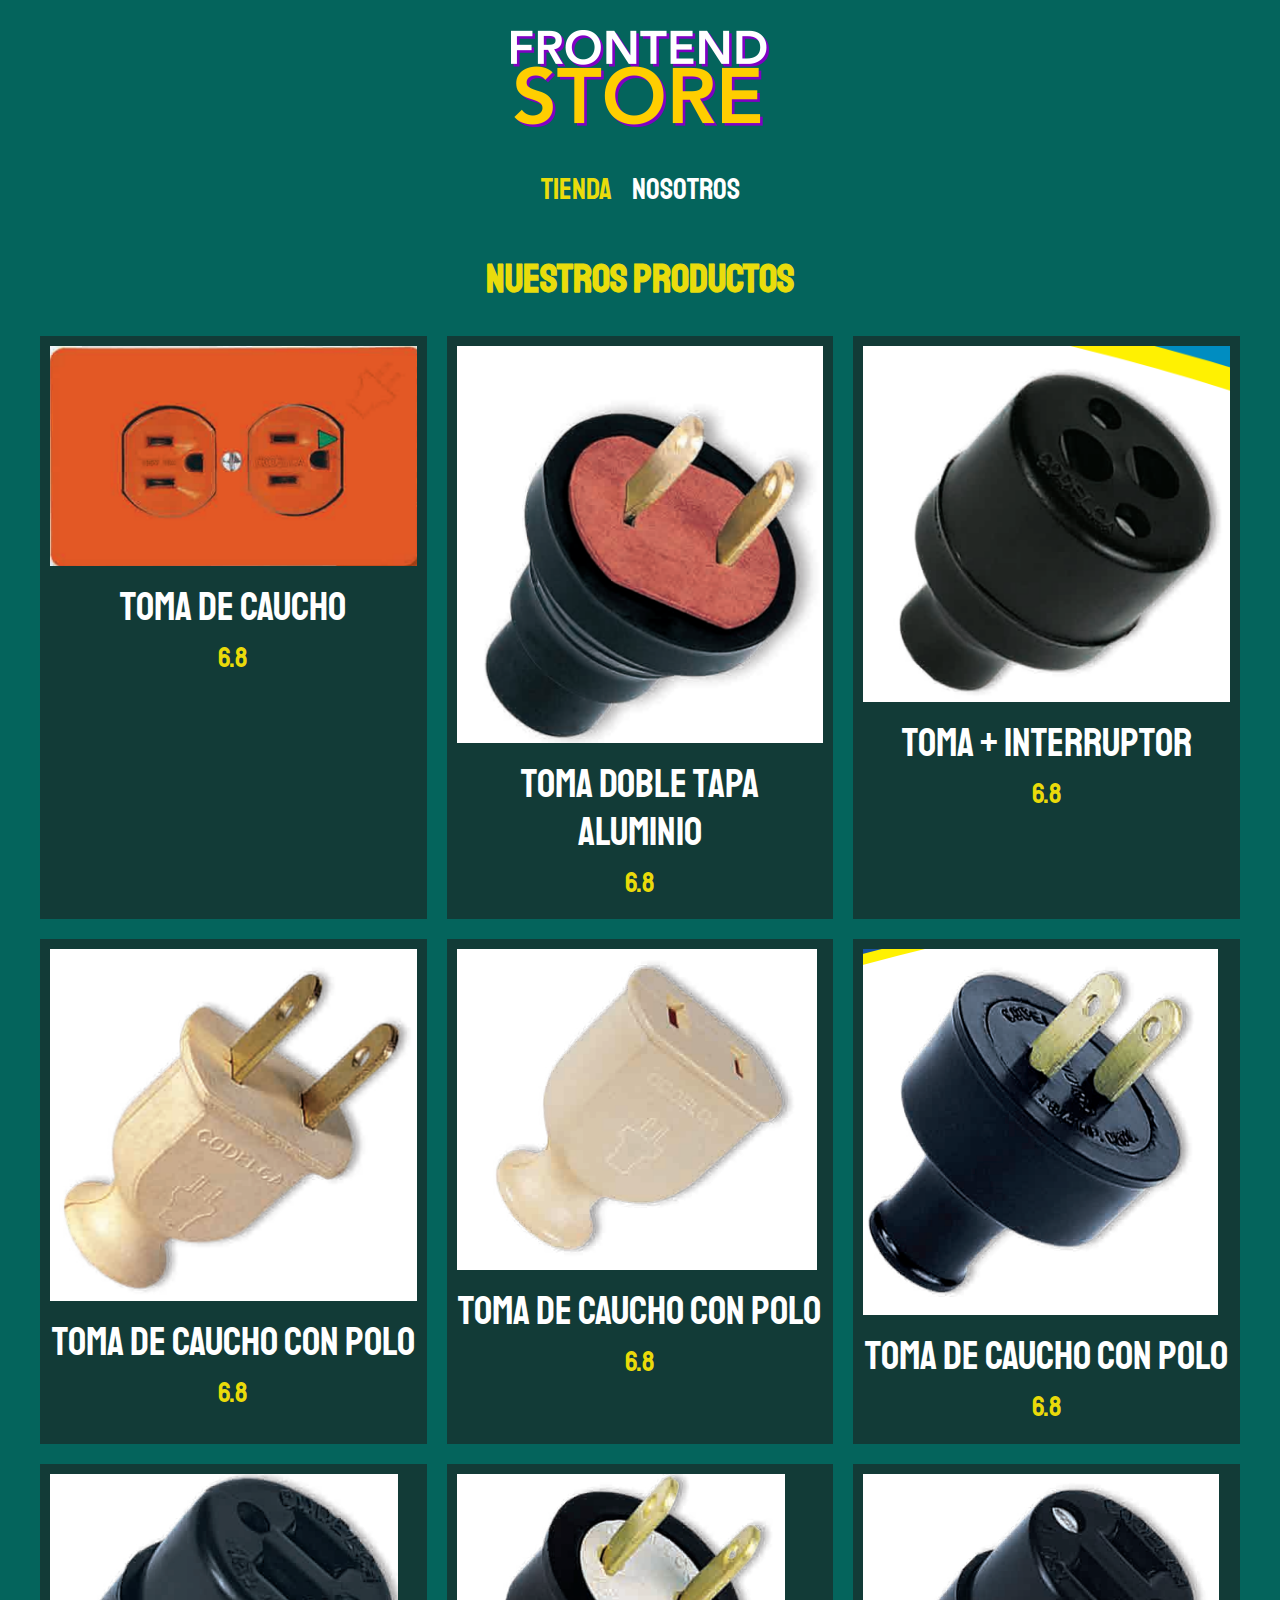
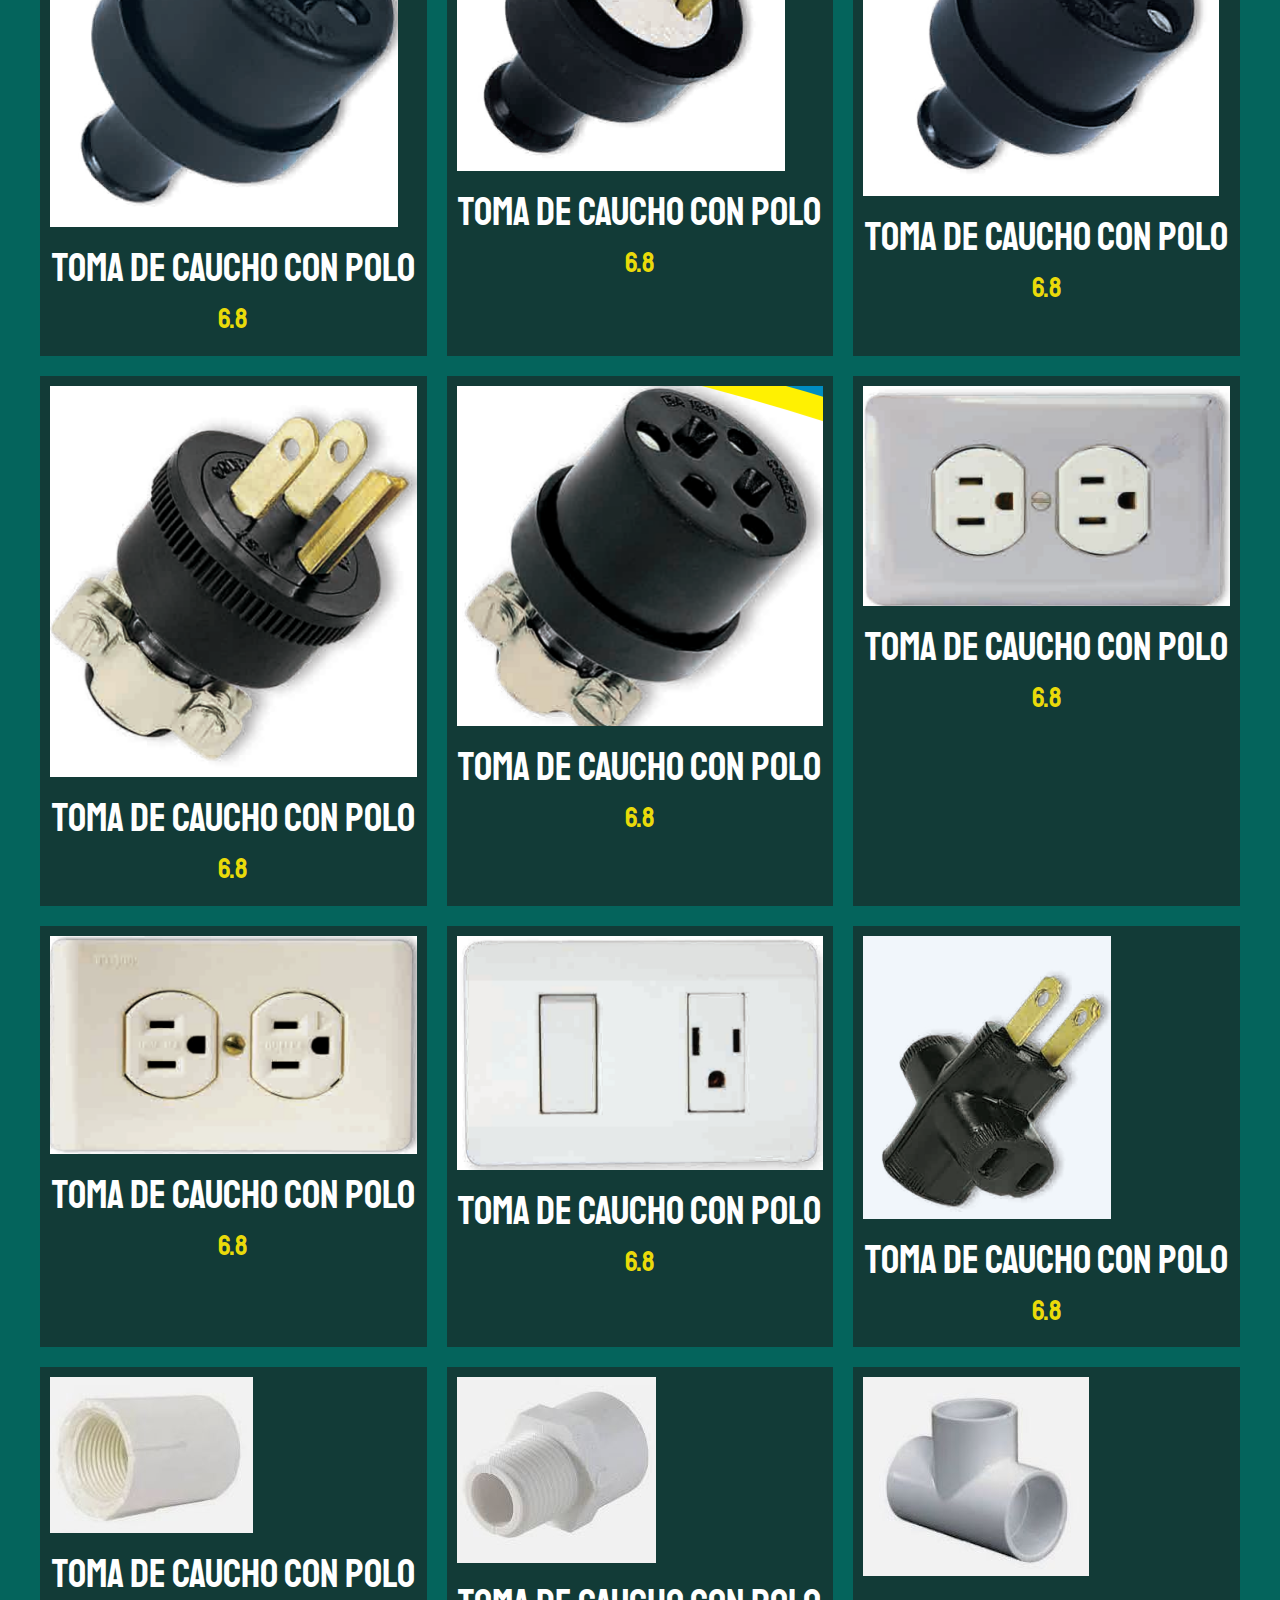
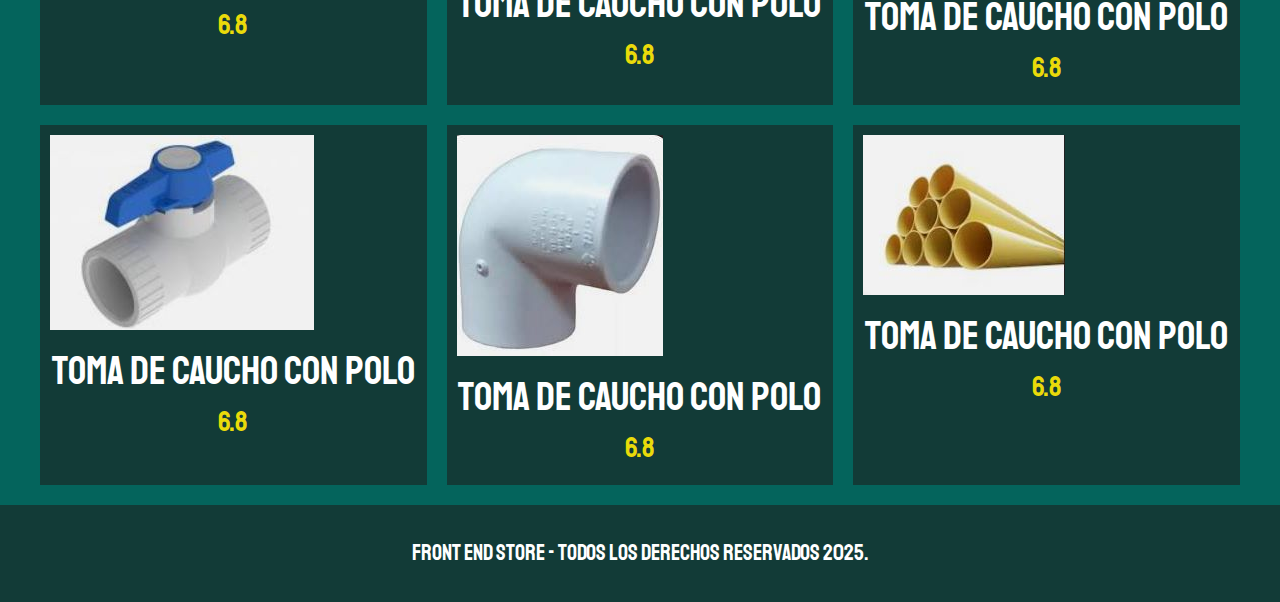
==== index.html @ 4b725e62 "cambios nuevos" ====
<!DOCTYPE html>
<html lang="en">

<head>
    <meta charset="UTF-8">
    <meta name="viewport" content="width=device-width, initial-scale=1.0">
    <title>FrontEnd Store</title>
    <link rel="stylesheet" href="css/Normalize.css">
    <link href="https://fonts.googleapis.com/css2?family=Staatliches&display=swap" rel="stylesheet">
    <link rel="stylesheet" href="css/style.css">

    <!-- mobile -->
    <link rel="stylesheet" href="./css/mobile.css" media='(min-width:600px)' >

</head>

<body>
    <header class="header">
        <a href="index.html"></a>
        <img class="header__logo" src="img/logo.png" alt="Logotipo">
    </header>
    <nav class="navegacion">
        <a class="navegacion__enlace navegacion__enlace--activo" href="index.html">Tienda</a>
        <a class="navegacion__enlace" href="nosotros.html">Nosotros</a>
    </nav>

    <main class="contenedor">
        <h1>Nuestros productos</h1>

        <div class="grid" id="grid">
           
        </div>

    </main>

    <footer class="footer">
        <p class="footer__texto">Front End Store - Todos los derechos reservados 2025.</p>
    </footer>
     <script src="./js/data.js"></script>
     <script src="./js/scripts.js"></script> <!-- Agregamos el archivo JavaScript -->
</body>

</html>
---- css/style.css ----
:root{
    --primario: #04645c;
    --primarioOscuro: #123b37;
    --secundario: rgba(249, 229, 7, 0.957);
    --secundarioOscuro: rgb(233,287,2);
    --blanco: #ffff;
    --negro: #000;

    --fuentePrincipal: 'Staatliches', cursive;
}

html {
    box-sizing: border-box;
    font-size: 62.5%;
  }
  *, *:before, *:after {
    box-sizing: inherit;
  }

  /*Globales*/
body{
    background-color: var(--primario);
    font-size: 1.6rem;
    line-height: 1.5;
}
p{
    font-size: 1.8rem;
    font-family: Arial, Helvetica, sans-serif;
    color: var(--blanco);
}
a{
    text-decoration: none;
}

img{
    margin: 1 2 3 4;
    max-width: 100%;
}
.contenedor{
    max-width: 120rem;
    margin: 0 auto;
}
h1,h2, h3{
    text-align: center;
    color: var(--secundario);
    font-family: var(--fuentePrincipal);
}
h1 {
    font-size: 4rem;
}
h2 {
    font-size: 3.2rem;
}
h3 {
    font-size: 2.4rem;
}
/*Header*/
.header{
    display: flex;
    justify-content: center;
}
.header__logo{
    margin: 3rem 0;
    max-width: 30%;

}
/*footer*/
.footer{
    background-color: var(--primarioOscuro);
    padding: 1rem;
    margin-top: 2rem;
}
.footer__texto {
    font-family: var(--fuentePrincipal);
    text-align: center;
    font-size: 2.2rem;
}
/*Navegación*/
.navegacion{
    background-color: var(--primario);
    padding: 1rem 0;
    display: flex;
    justify-content: center;
    gap: 2rem;
}
.navegacion__enlace {
    font-family: var(--fuentePrincipal);
    color: var(--blanco);
    font-size: 3rem;

}
.navegacion__enlace--activo,
.navegacion__enlace:hover{
    color: var(--secundario);
}
/*Grid*/
.grid{
    display: grid;
    grid-template-columns: repeat(2, 1fr);
    gap: 2rem;

}
@media (min-width: 768px) {
    .grid {
        grid-template-columns: repeat(3, 1fr);
    }
}
/*Productos**/
.producto{
    background-color: var(--primarioOscuro);
    padding: 1rem;
}
.producto__nombre{
    font-size: 4rem;
}
.producto__precio{
    font-size: 2.8rem;
    color: var(--secundario
    );
}
.producto__nombre,
.producto__precio {
    font-family: var(--fuentePrincipal);
    margin: 1rem 0;
    text-align: center;
    line-height: 1.2;
}

/**Graficos*/
.grafico{
    min-height: 30rem;
    background-repeat: no-repeat;
    background-size: cover;
    grid-column: 1 / 3;
}
.grafico--multitoma {
    grid-row: 2 / 3;
    background-image: url(../img/grafico1.png);
    
}
.grafico--multitomaclavija{
    background-image: url(../img/grafico2.png);
    grid-row: 8 / 9;
}

@media (min-width: 768px) {
    .grafico--multitomaclavija {
    grid-row: 5 / 6;
    grid-column: 2 / 4;
    }
}

/**Nosotros**/
.nosotros{
    display: grid;
    grid-template-rows: repeat(2, auto);
}

@media (min-width: 768px) {
    .nosotros{
        grid-template-columns: repeat(2, 1fr);
        column-gap: 2rem;
    }
}

.nosotros__imagen{
    grid-row: 1 / 2;
}
@media (min-width: 768px) {
    .nosotros__imagen{
        grid-column: 2 /3;
        gap: 2rem;
    }
}

/**Bloques*/
.bloques{
    display:grid;
    grid-template-columns: repeat(2, 1fr);

    gap: 2rem;
}
@media (min-width: 768px) {
    .bloques{
        grid-template-columns: repeat(4, 1fr);
    }
}
.bloque{
    text-align: center;
}
.bloque__titulo{
    margin: 0;
}
/*Pagina del producto*/
@media (min-width: 768px) {
    .toma{
        display: grid;
        grid-template-columns: repeat(2, 1fr);
        column-gap: 2rem;
    }
}
.formulario{
    display: grid;
    grid-template-columns: repeat(2, 1fr);
    gap: 2rem;
}
.formulario__campo{
    border: 1rem solid var(--primarioOscuro);
    background-color: transparent;
    color: var(--blanco);
    font-size: 2rem;
    font-family: Arial, Helvetica, sans-serif;
    padding: 1rem;
    appearance: none;

}
.formulario__submit{
    background-color: var(--secundario);
    border: none;
    font-size: 2rem;
    font-family: var(--fuentePrincipal);
    padding: 2rem;
    transition: background-color .3s ease;
    transition: font-size .3s ease;
    grid-column: 1 / 3;
}
.formulario__submit:hover{
    font-size: 2.4rem;
    cursor: pointer;
    background-color: var(--secundarioOscuro);
}
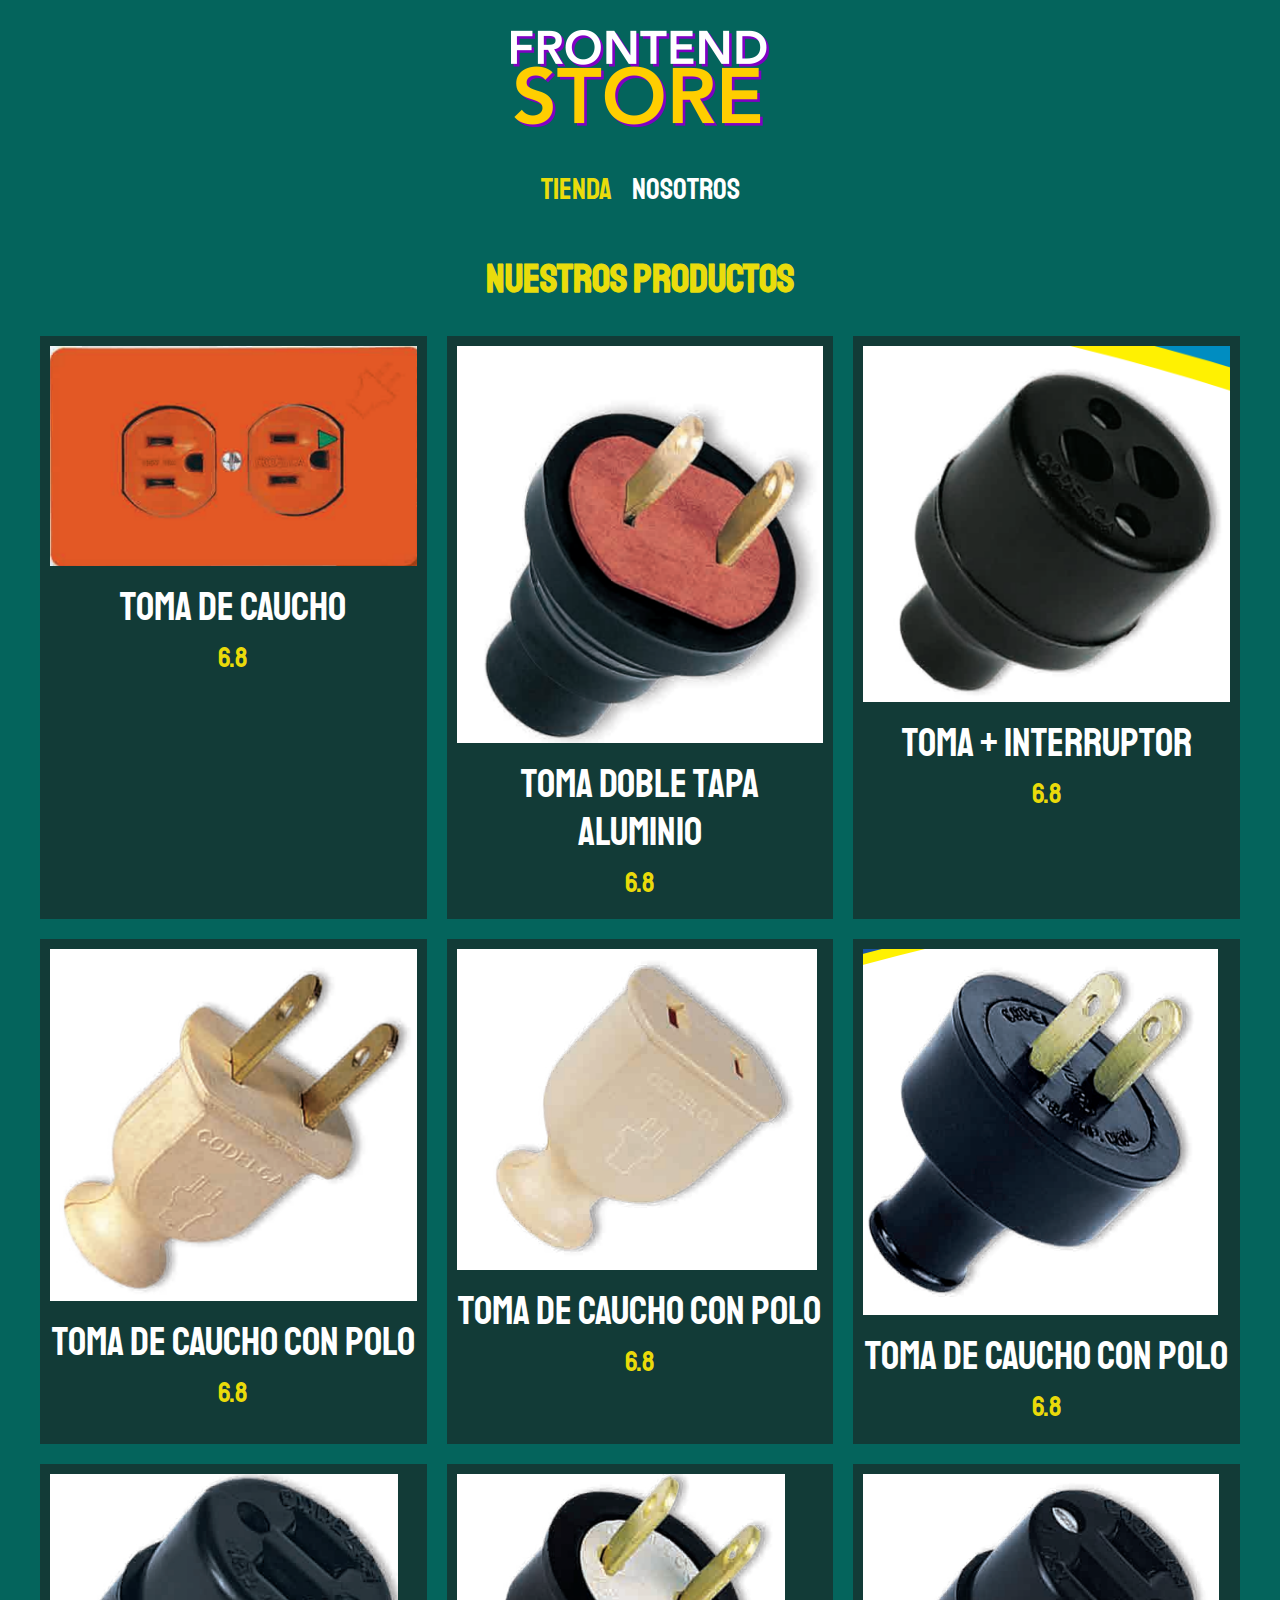
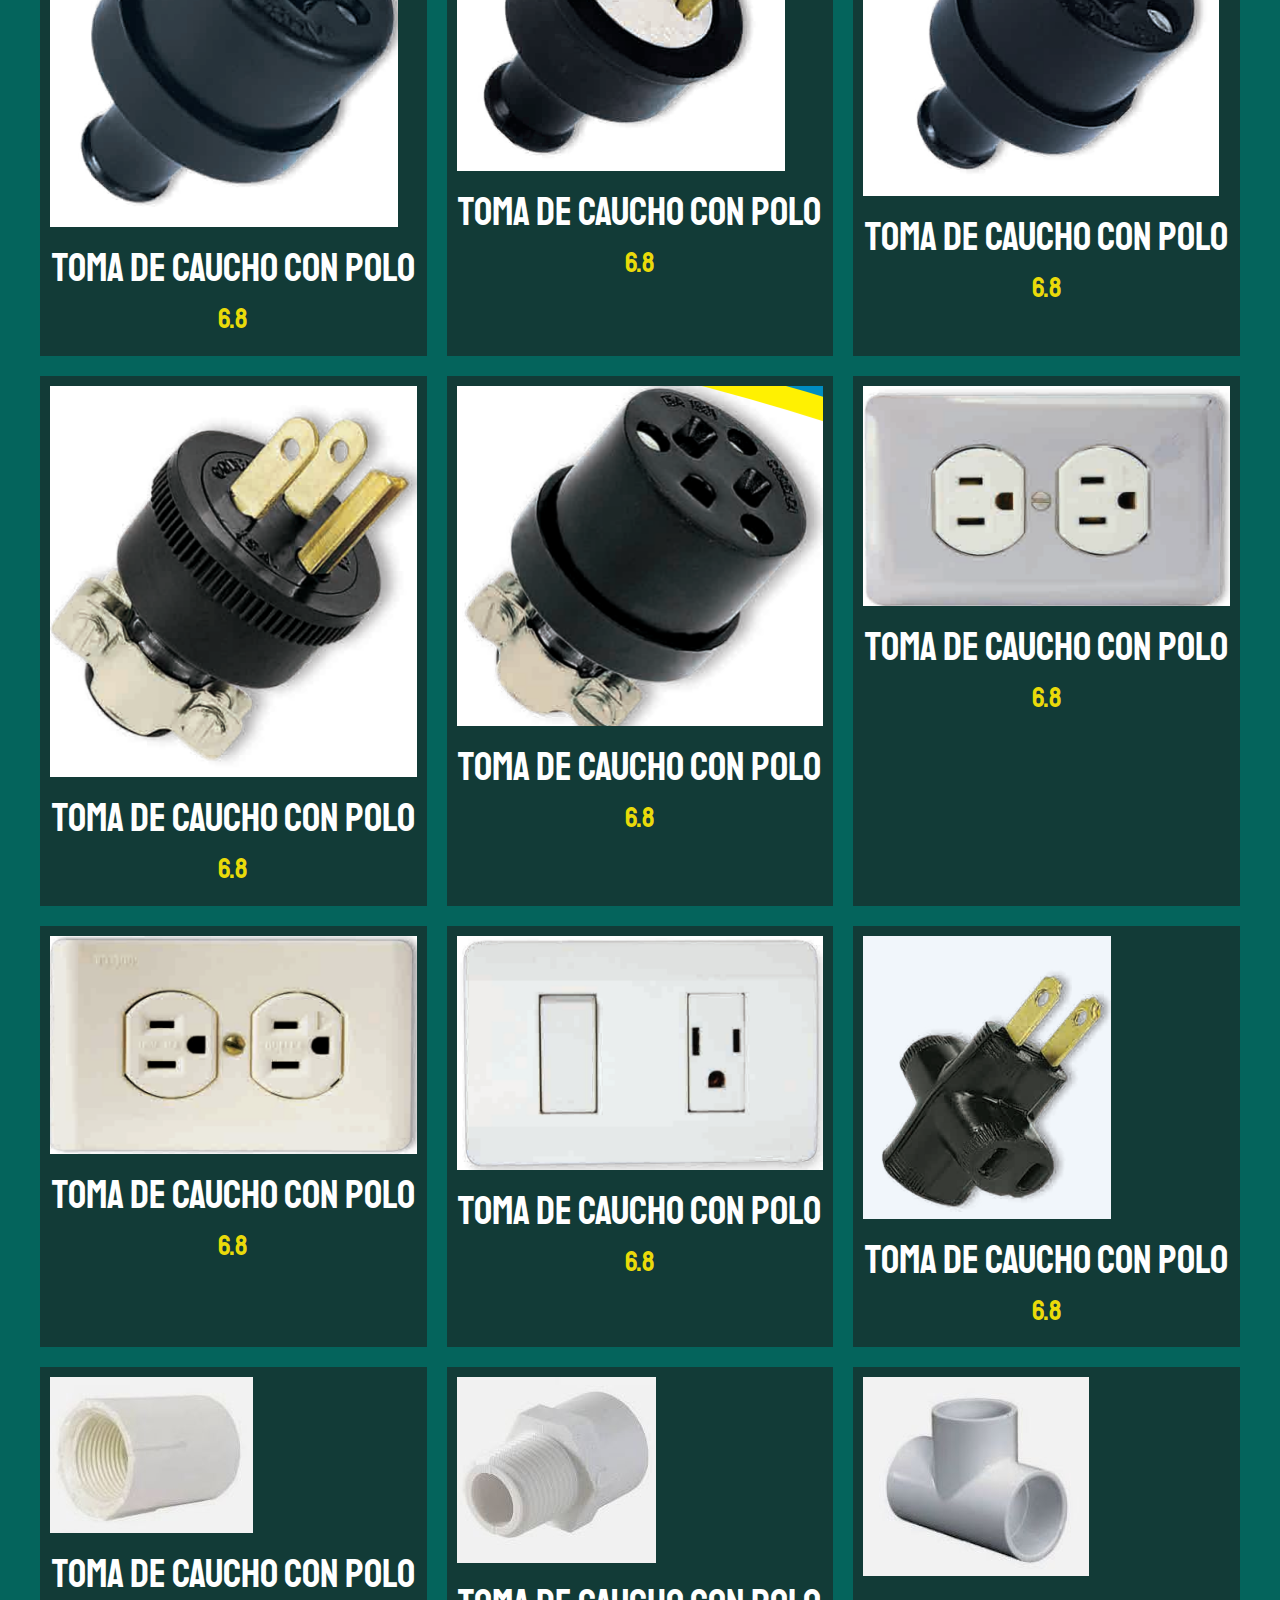
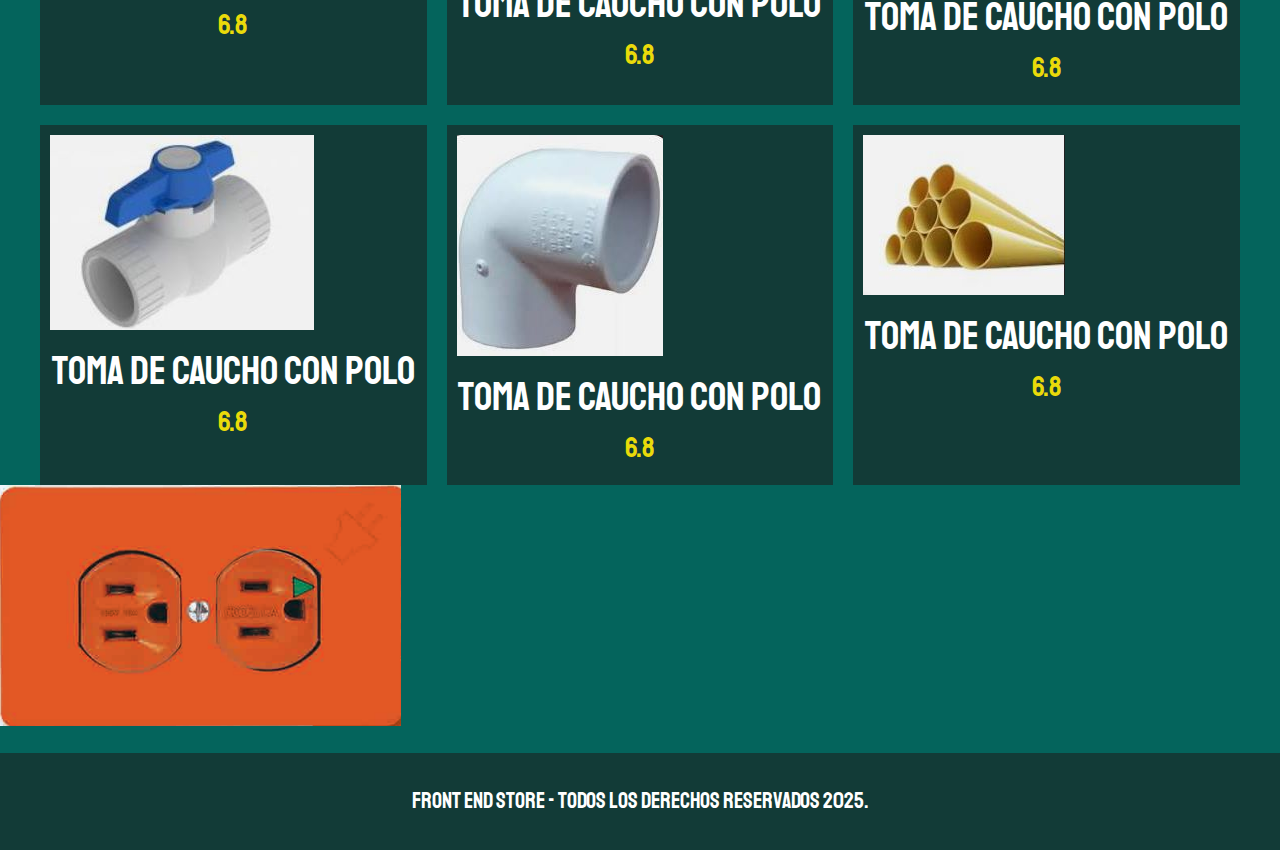
==== commit a7012bb2: "Se agrega cambio de prueba" ====
--- a/index.html
+++ b/index.html
@@ -32,6 +32,8 @@
         </div>
 
     </main>
+    
+    <img src="./img/1.png" alt="">
 
     <footer class="footer">
         <p class="footer__texto">Front End Store - Todos los derechos reservados 2025.</p>
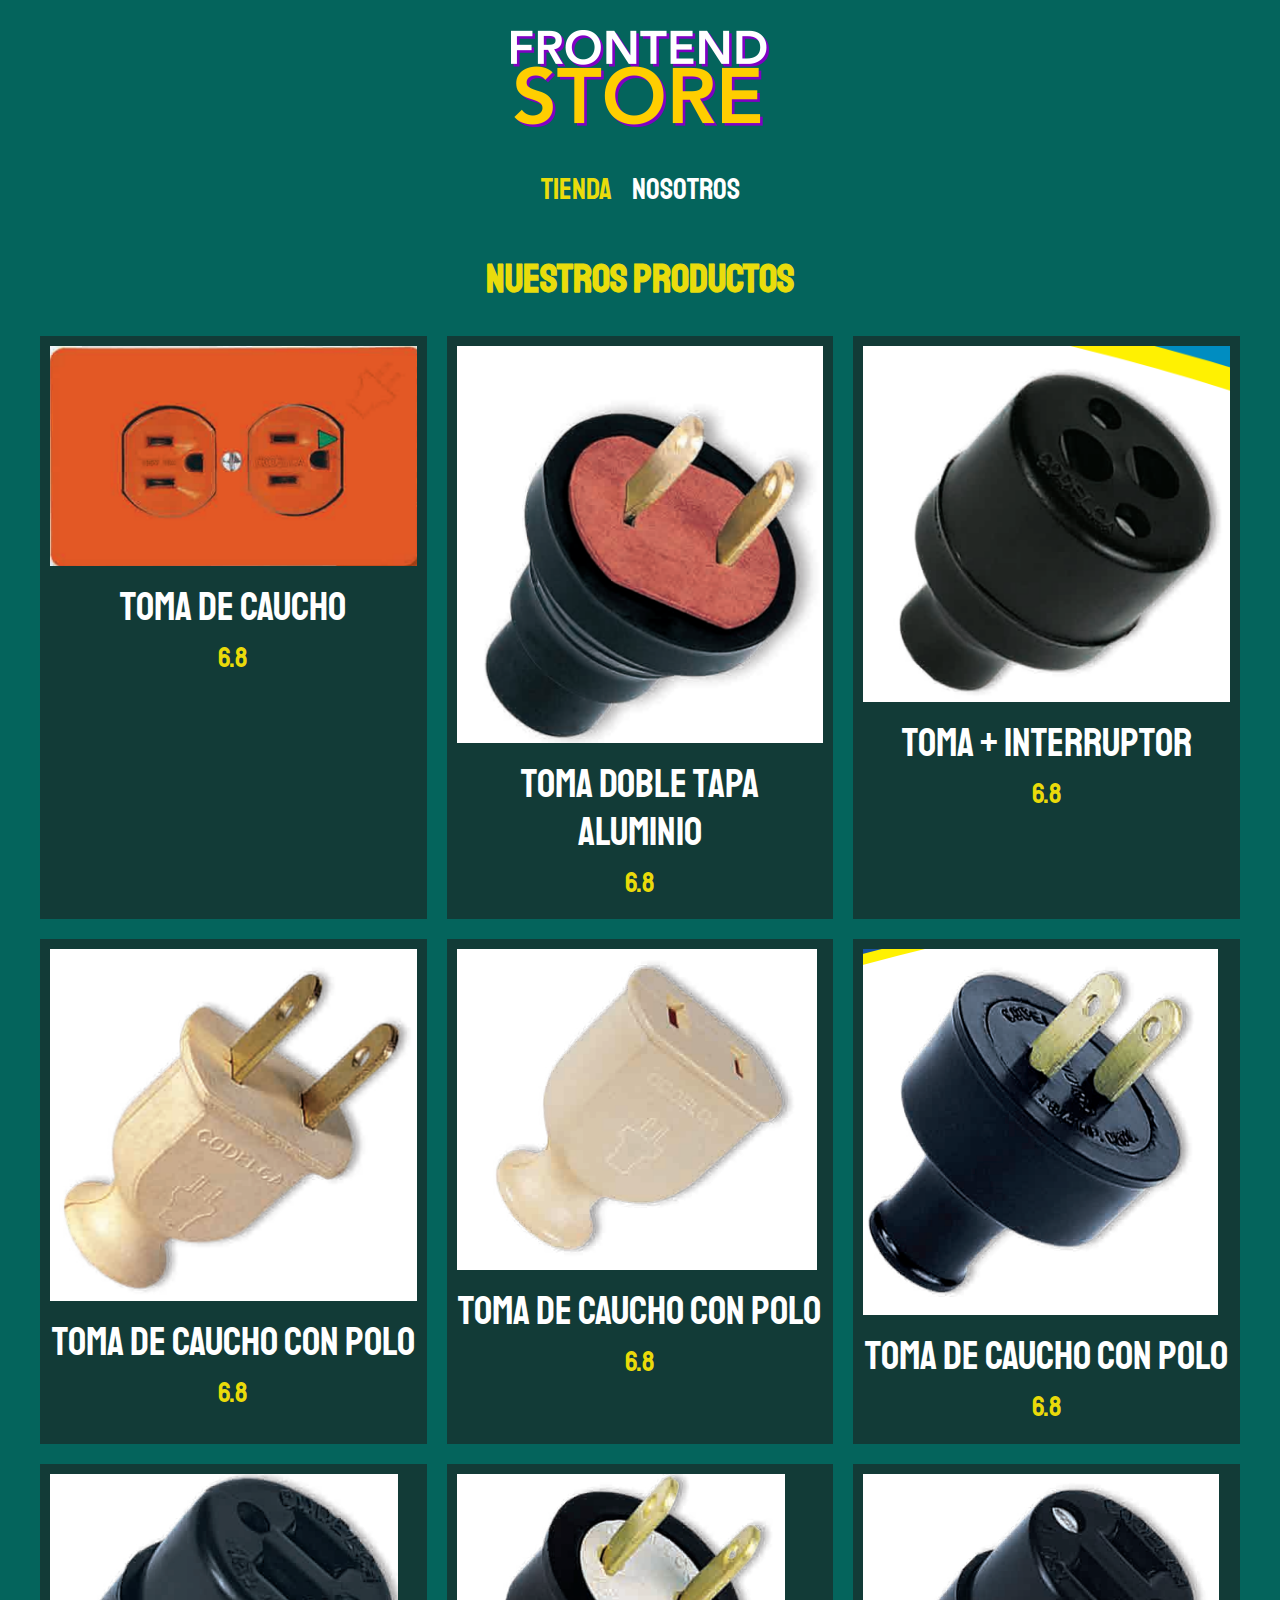
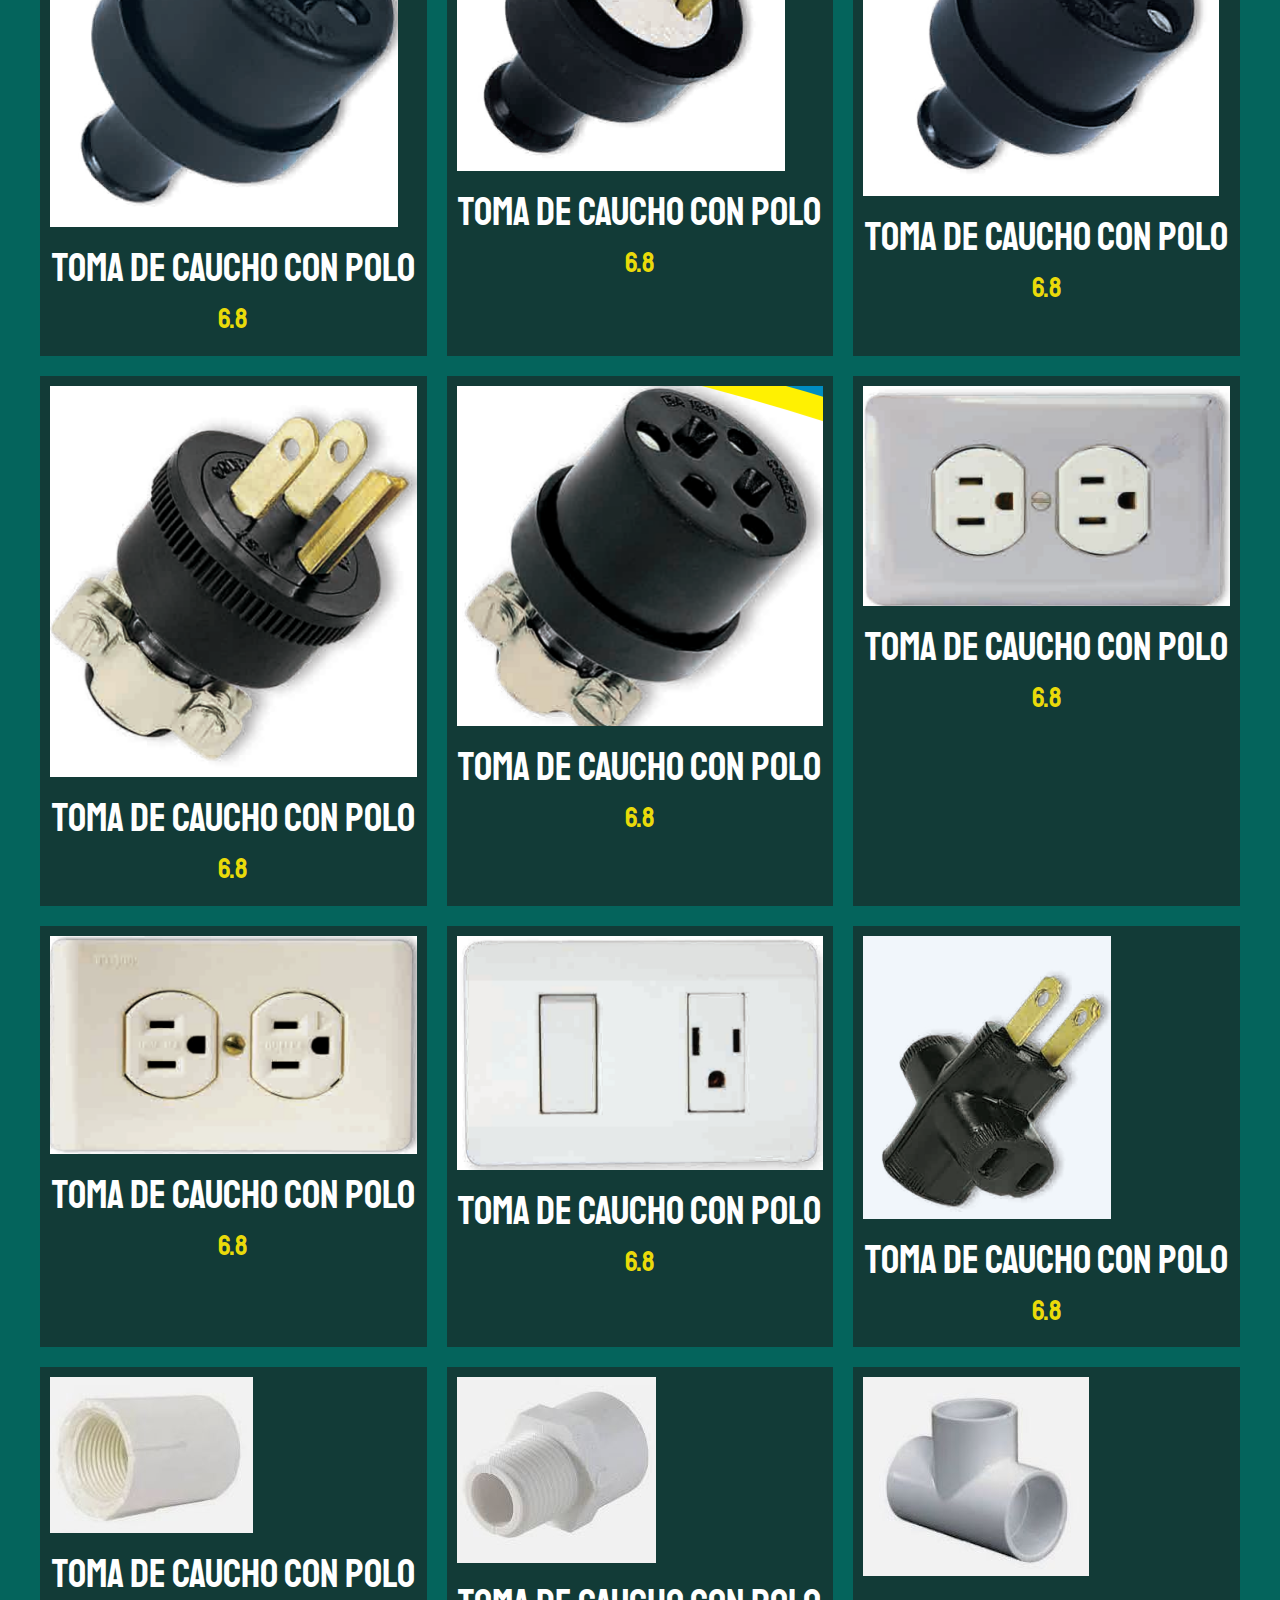
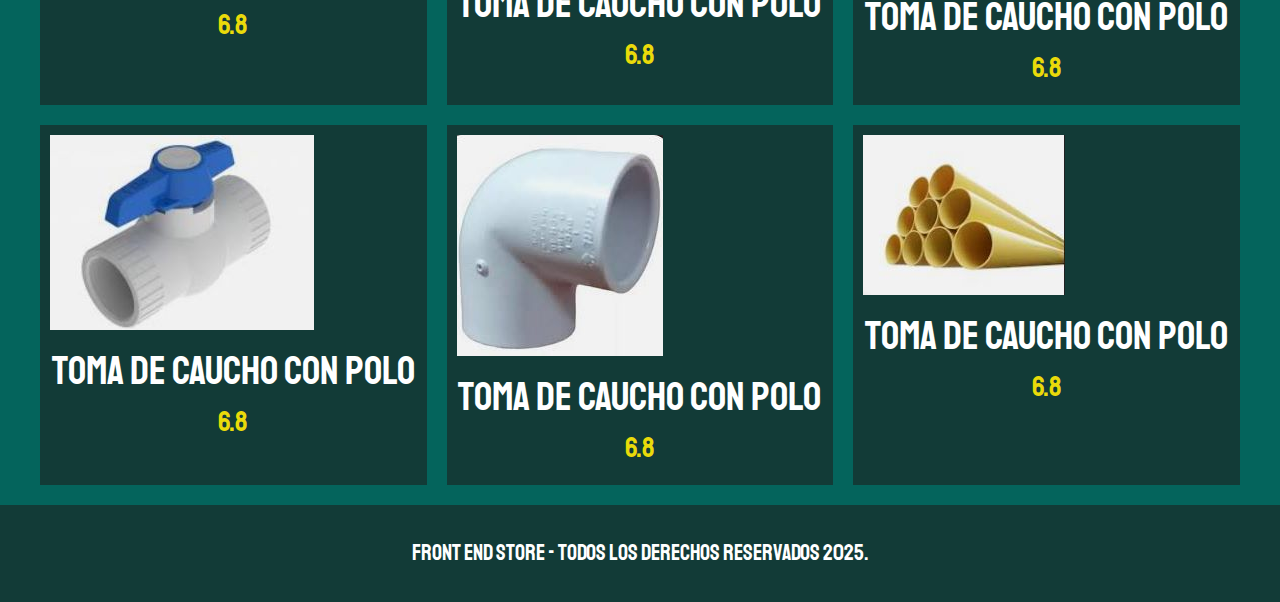
==== commit 4f98c8e2: "cambio prueba 2" ====
--- a/index.html
+++ b/index.html
@@ -32,8 +32,8 @@
         </div>
 
     </main>
-    
-    <img src="./img/1.png" alt="">
+
+    <!-- <img src="./img/1.png" alt=""> -->
 
     <footer class="footer">
         <p class="footer__texto">Front End Store - Todos los derechos reservados 2025.</p>
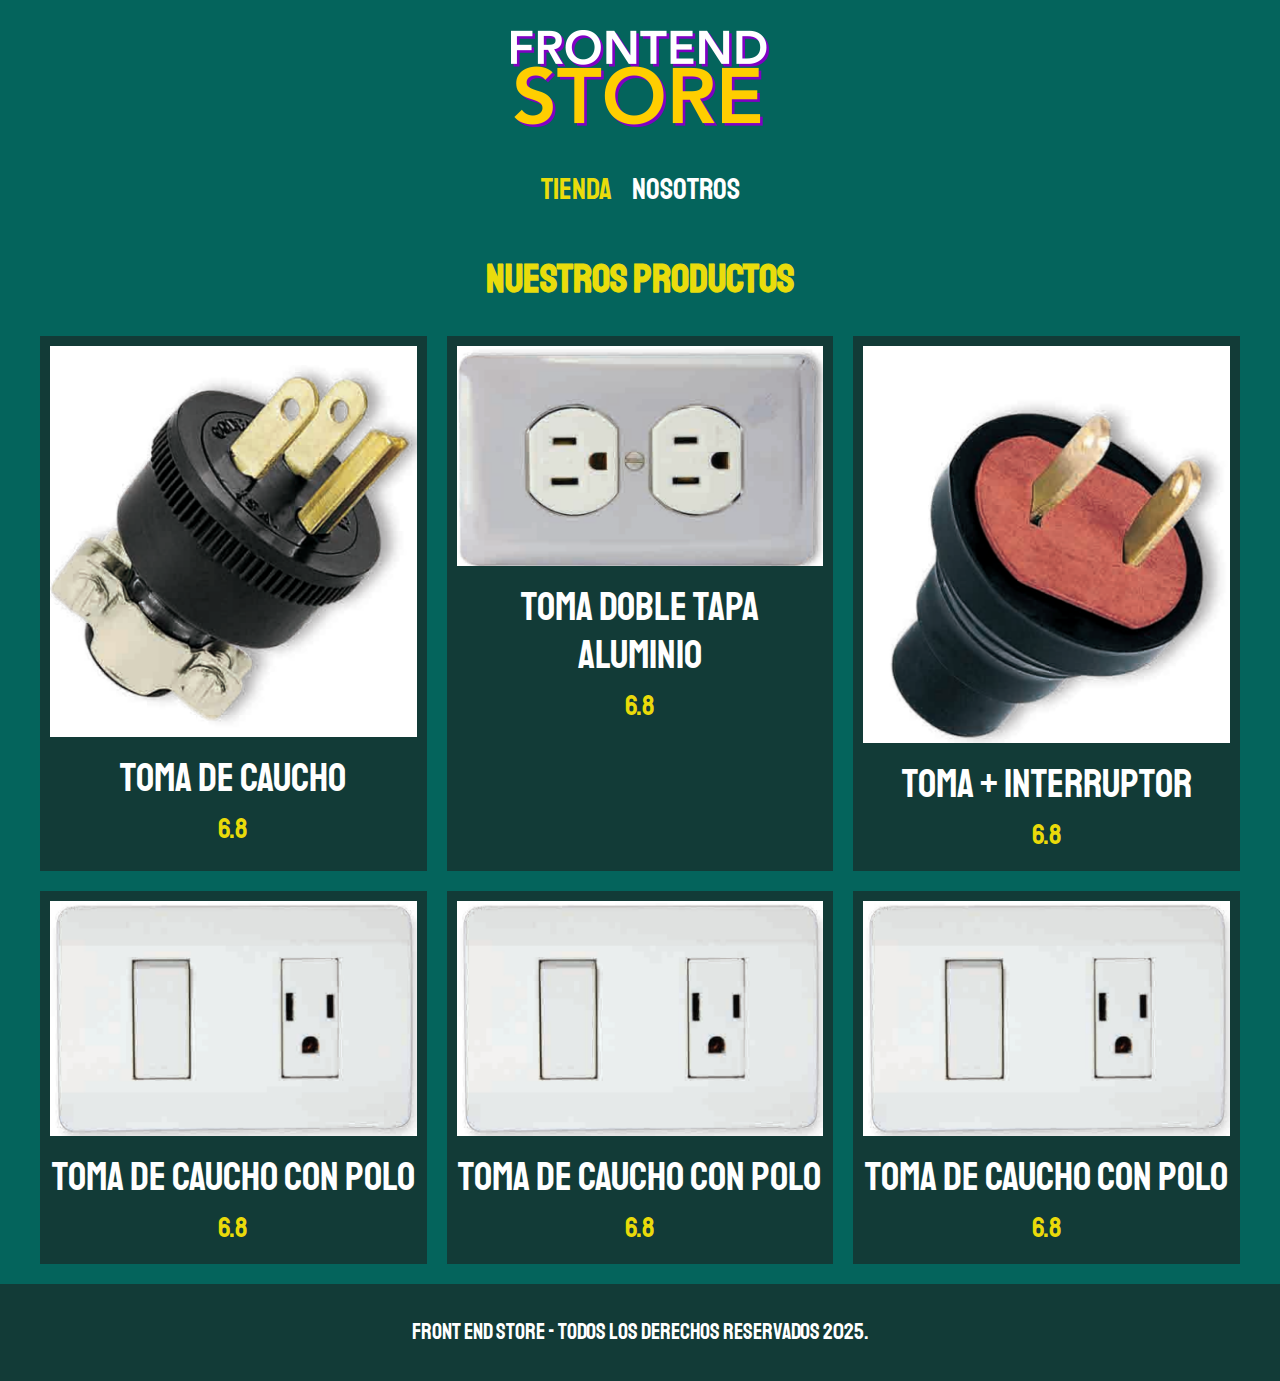
==== commit bf95c7de: "Cambios finales" ====
--- a/index.html
+++ b/index.html
@@ -33,8 +33,6 @@
 
     </main>
 
-    <!-- <img src="./img/1.png" alt=""> -->
-
     <footer class="footer">
         <p class="footer__texto">Front End Store - Todos los derechos reservados 2025.</p>
     </footer>
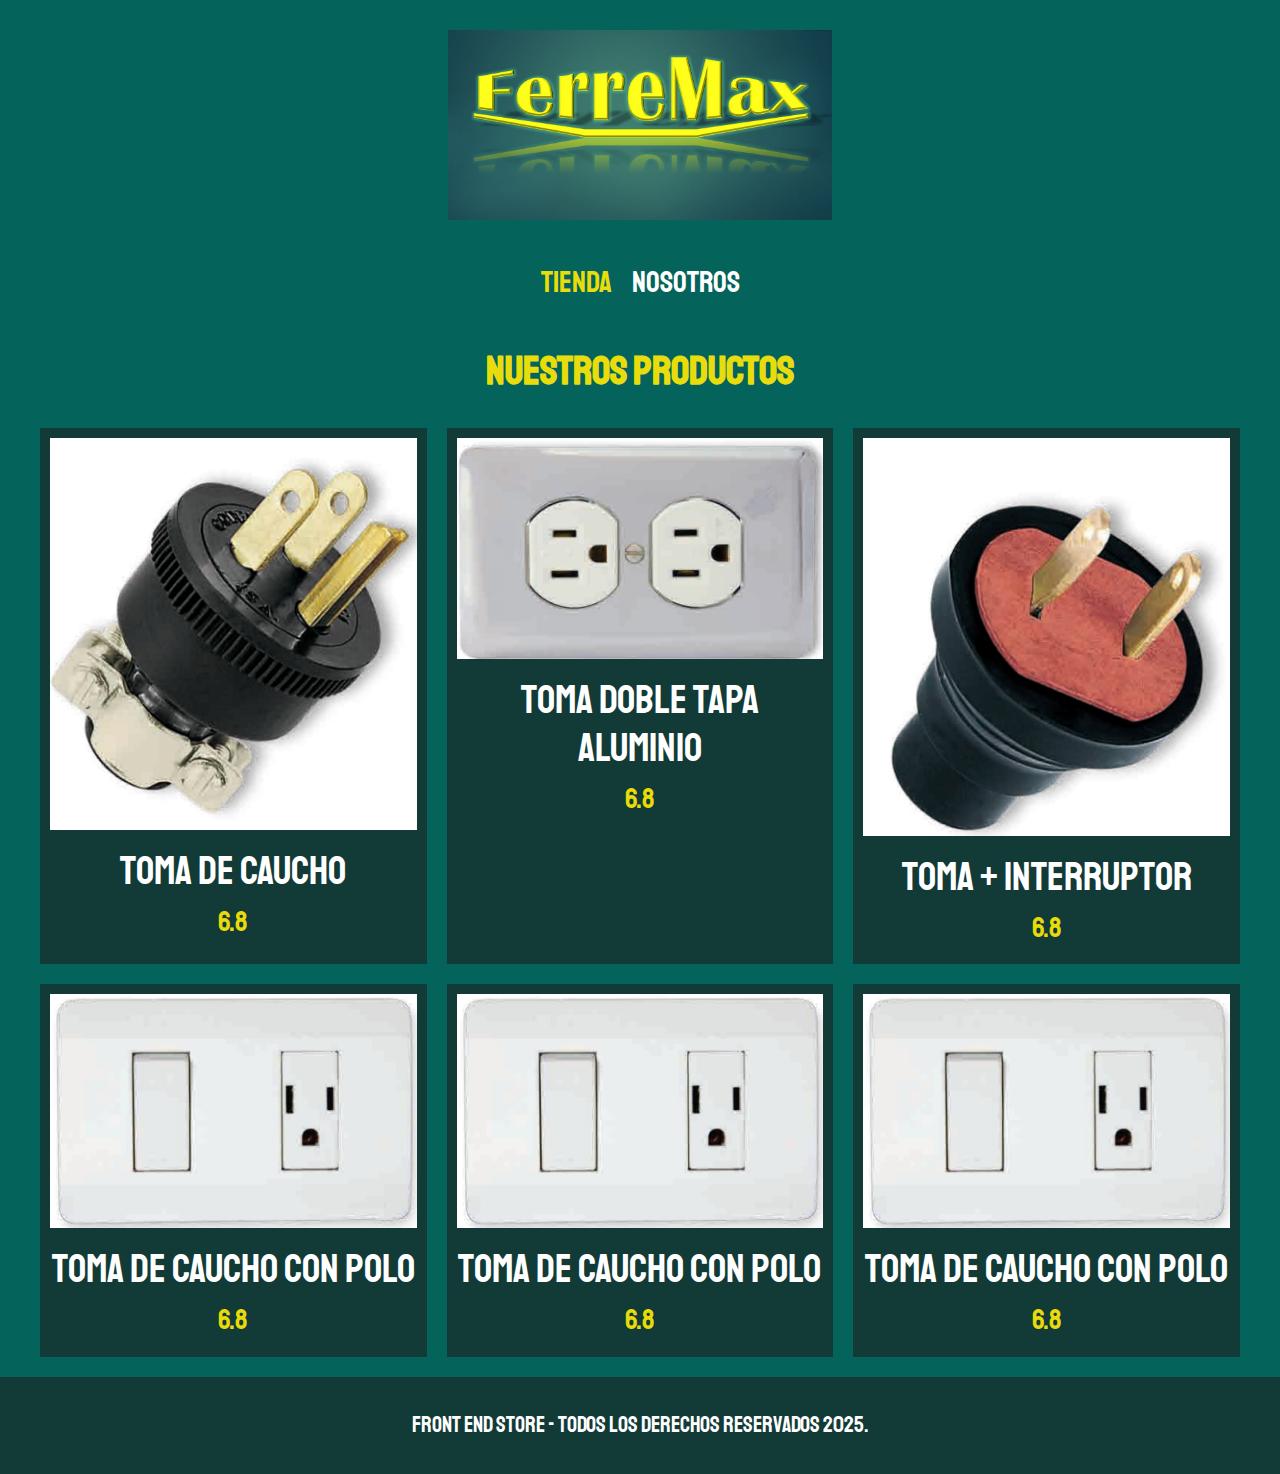
==== commit f19a4d2c: "cambios karen" ====
--- a/index.html
+++ b/index.html
@@ -17,7 +17,7 @@
 <body>
     <header class="header">
         <a href="index.html"></a>
-        <img class="header__logo" src="img/logo.png" alt="Logotipo">
+        <img class="header__logo" src="./img/ferremax.jpg" alt="Logotipo">
     </header>
     <nav class="navegacion">
         <a class="navegacion__enlace navegacion__enlace--activo" href="index.html">Tienda</a>
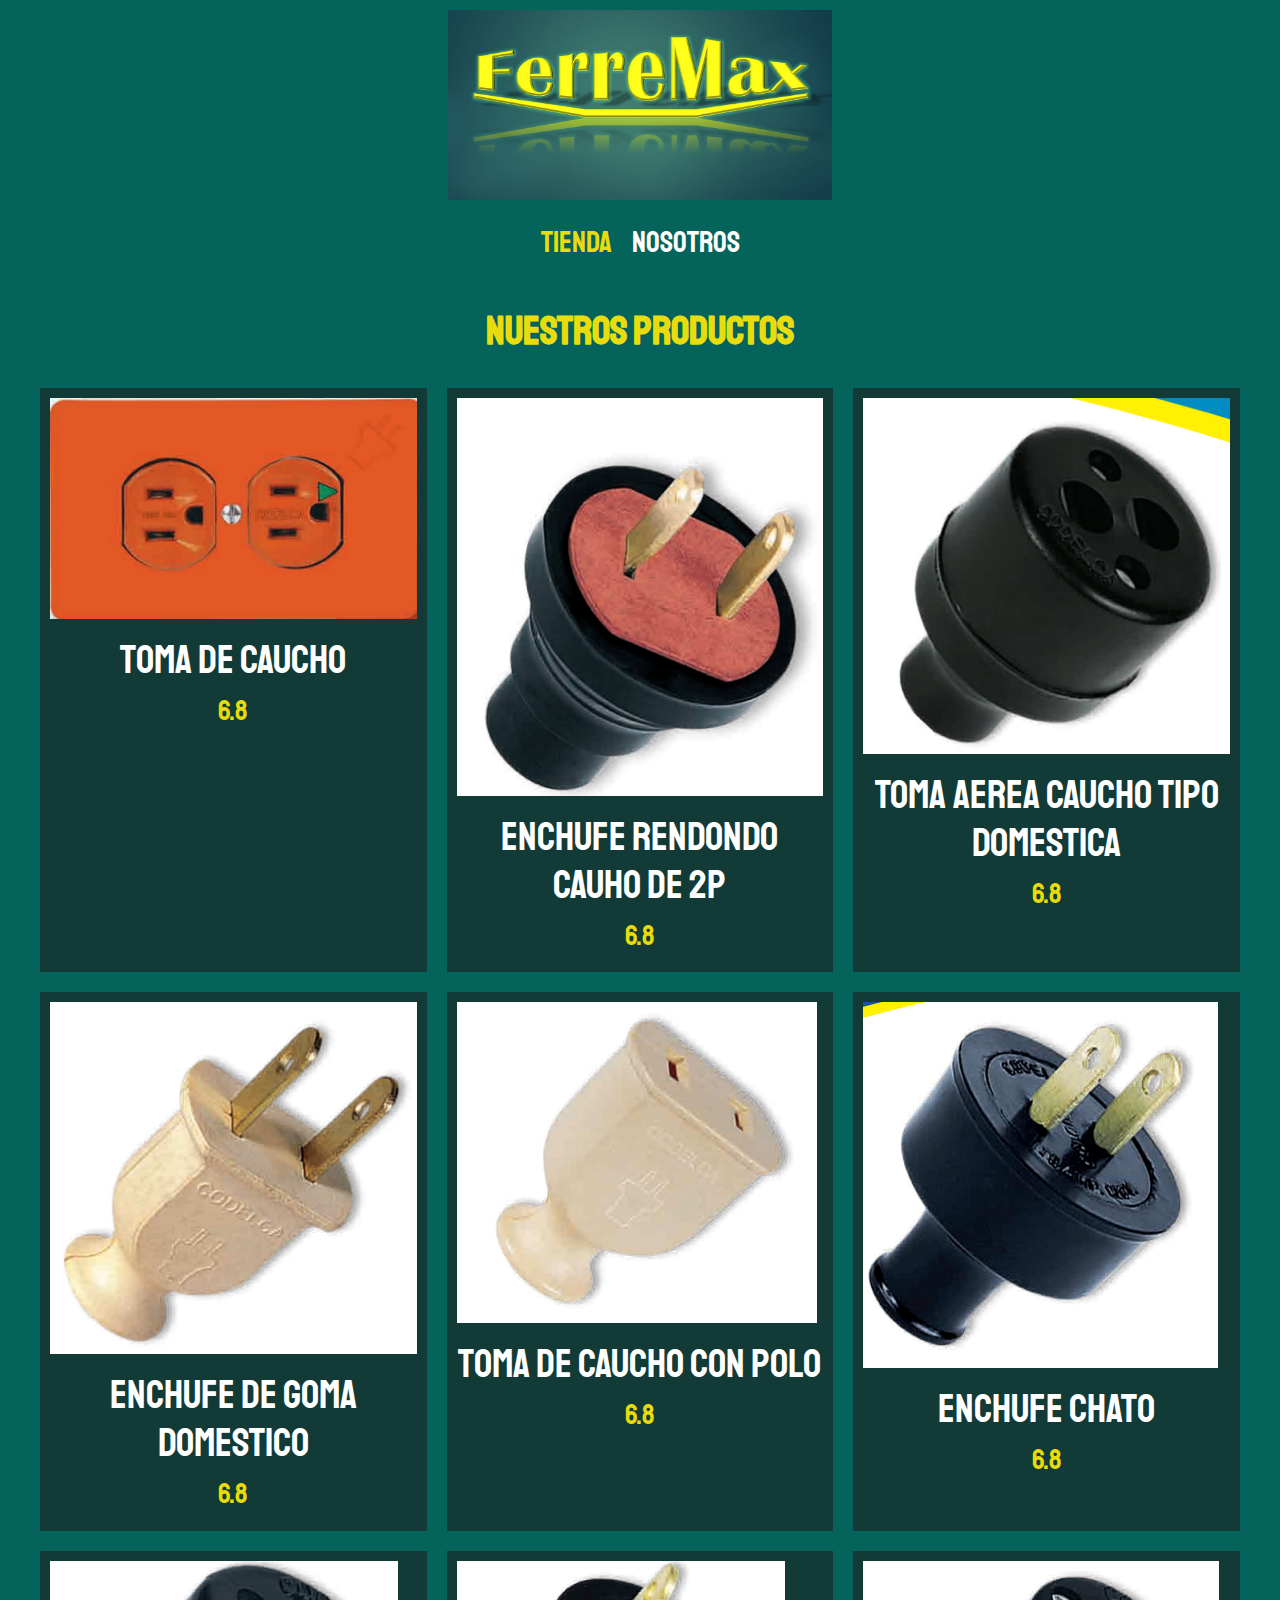
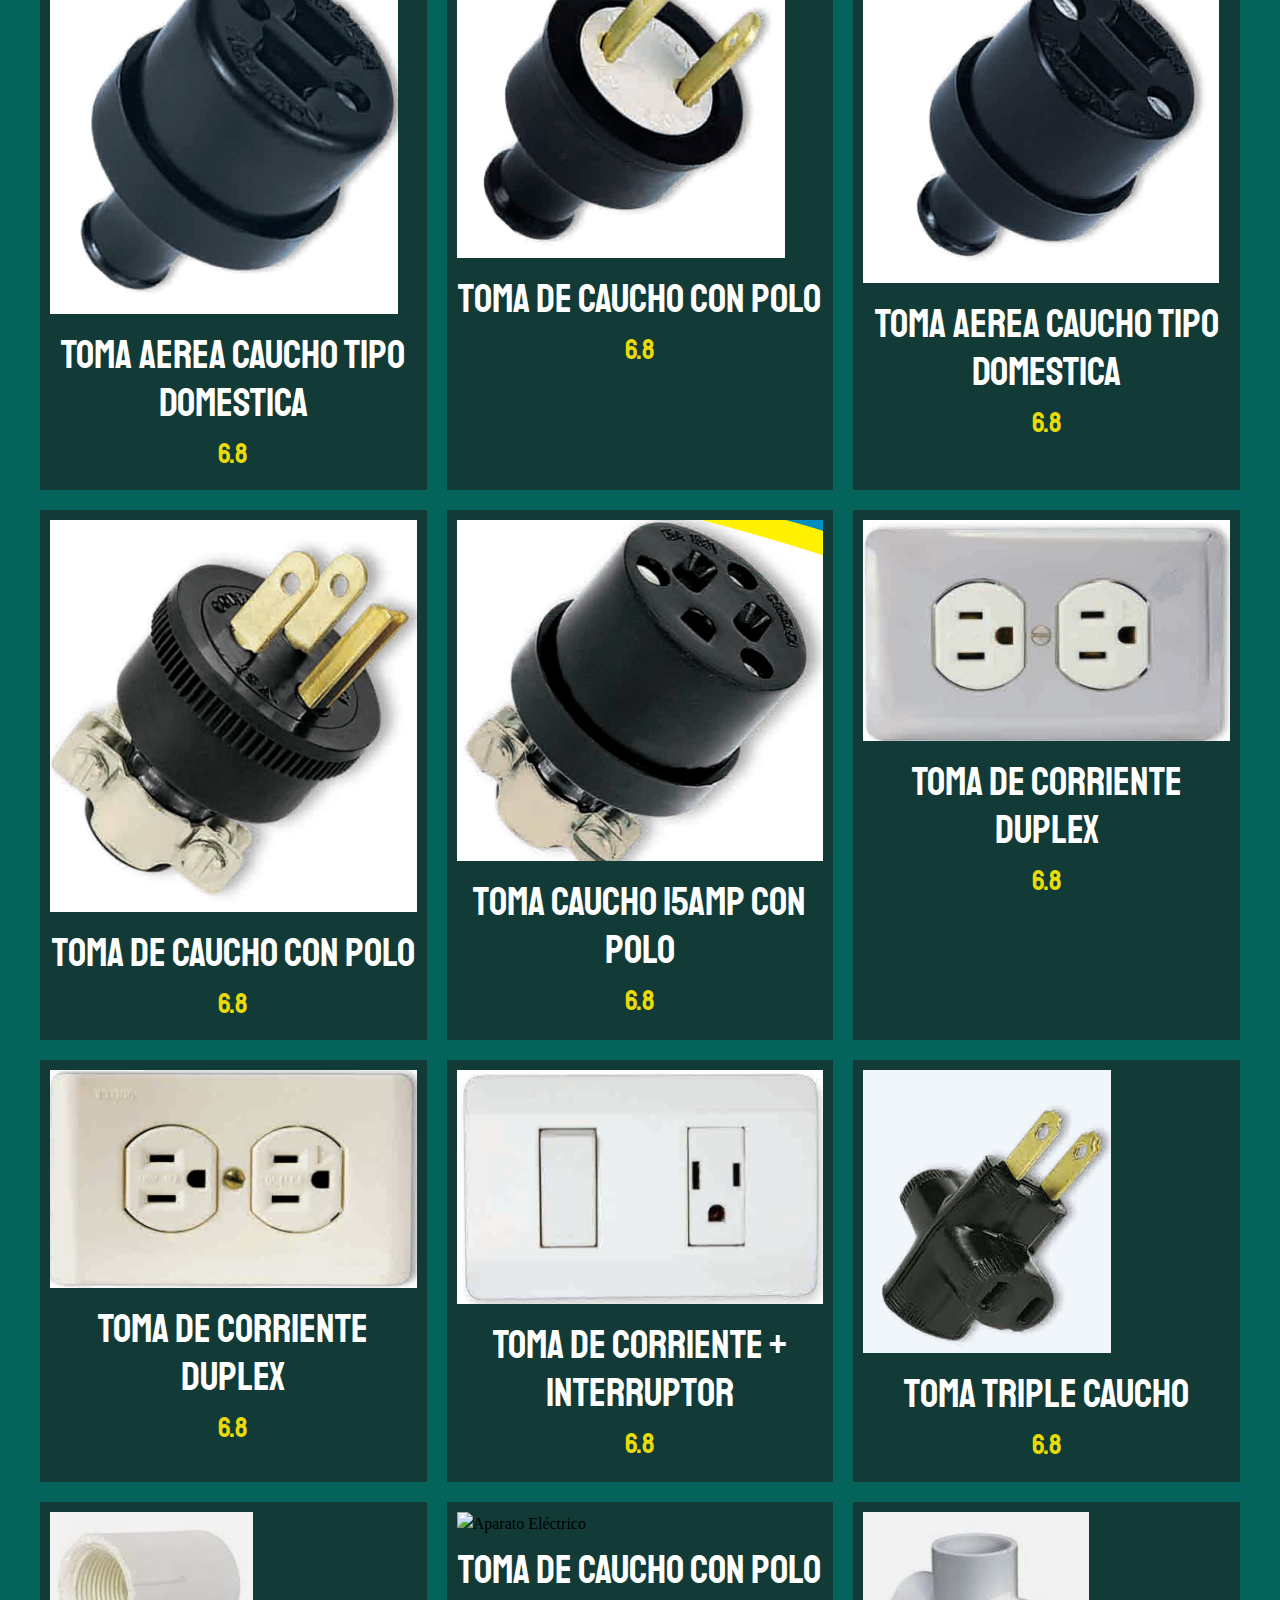
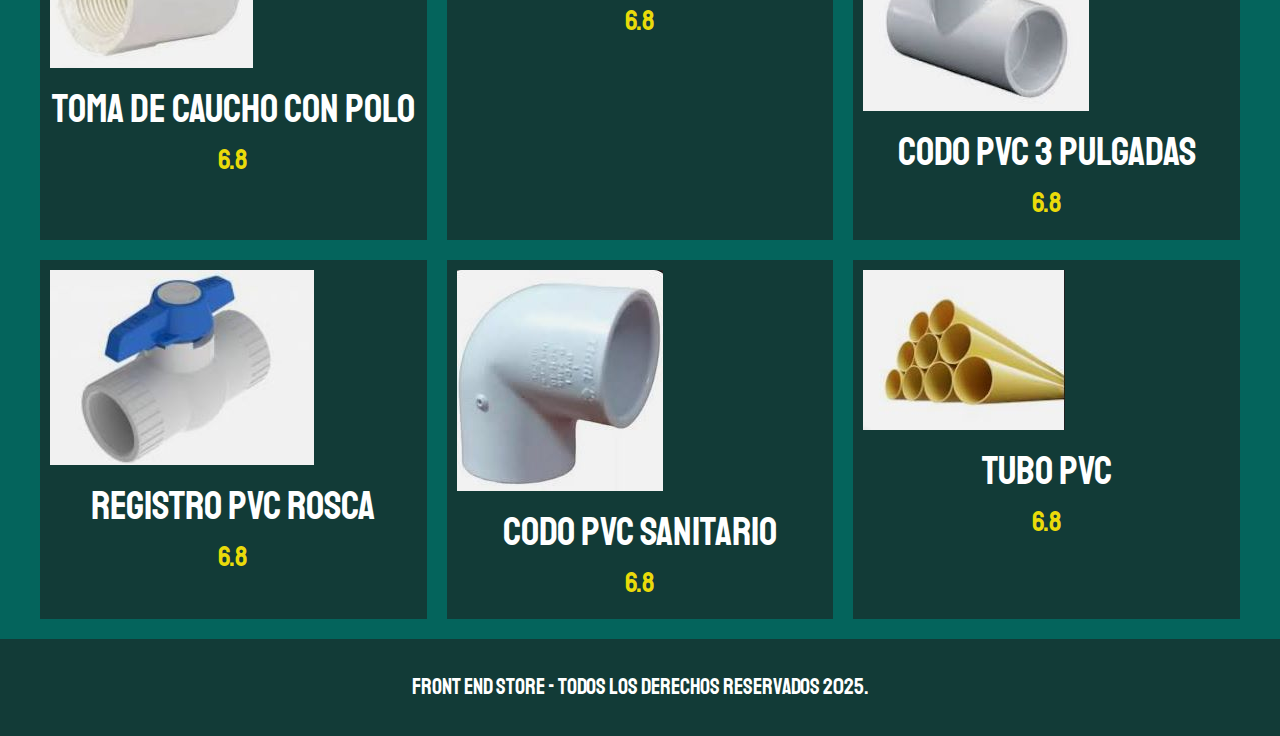
==== commit f8ad7e8d: "Update index.html" ====
--- a/index.html
+++ b/index.html
@@ -8,7 +8,7 @@
     <link rel="stylesheet" href="css/Normalize.css">
     <link href="https://fonts.googleapis.com/css2?family=Staatliches&display=swap" rel="stylesheet">
     <link rel="stylesheet" href="css/style.css">
-
+    <link rel="shortcut icon" href="./img/ferremax.jpg">
     <!-- mobile -->
     <link rel="stylesheet" href="./css/mobile.css" media='(min-width:600px)' >
 
@@ -40,4 +40,4 @@
      <script src="./js/scripts.js"></script> <!-- Agregamos el archivo JavaScript -->
 </body>
 
-</html>+</html>
--- a/css/style.css
+++ b/css/style.css
@@ -60,7 +60,7 @@
     justify-content: center;
 }
 .header__logo{
-    margin: 3rem 0;
+    margin: 1rem 0;
     max-width: 30%;
 
 }
